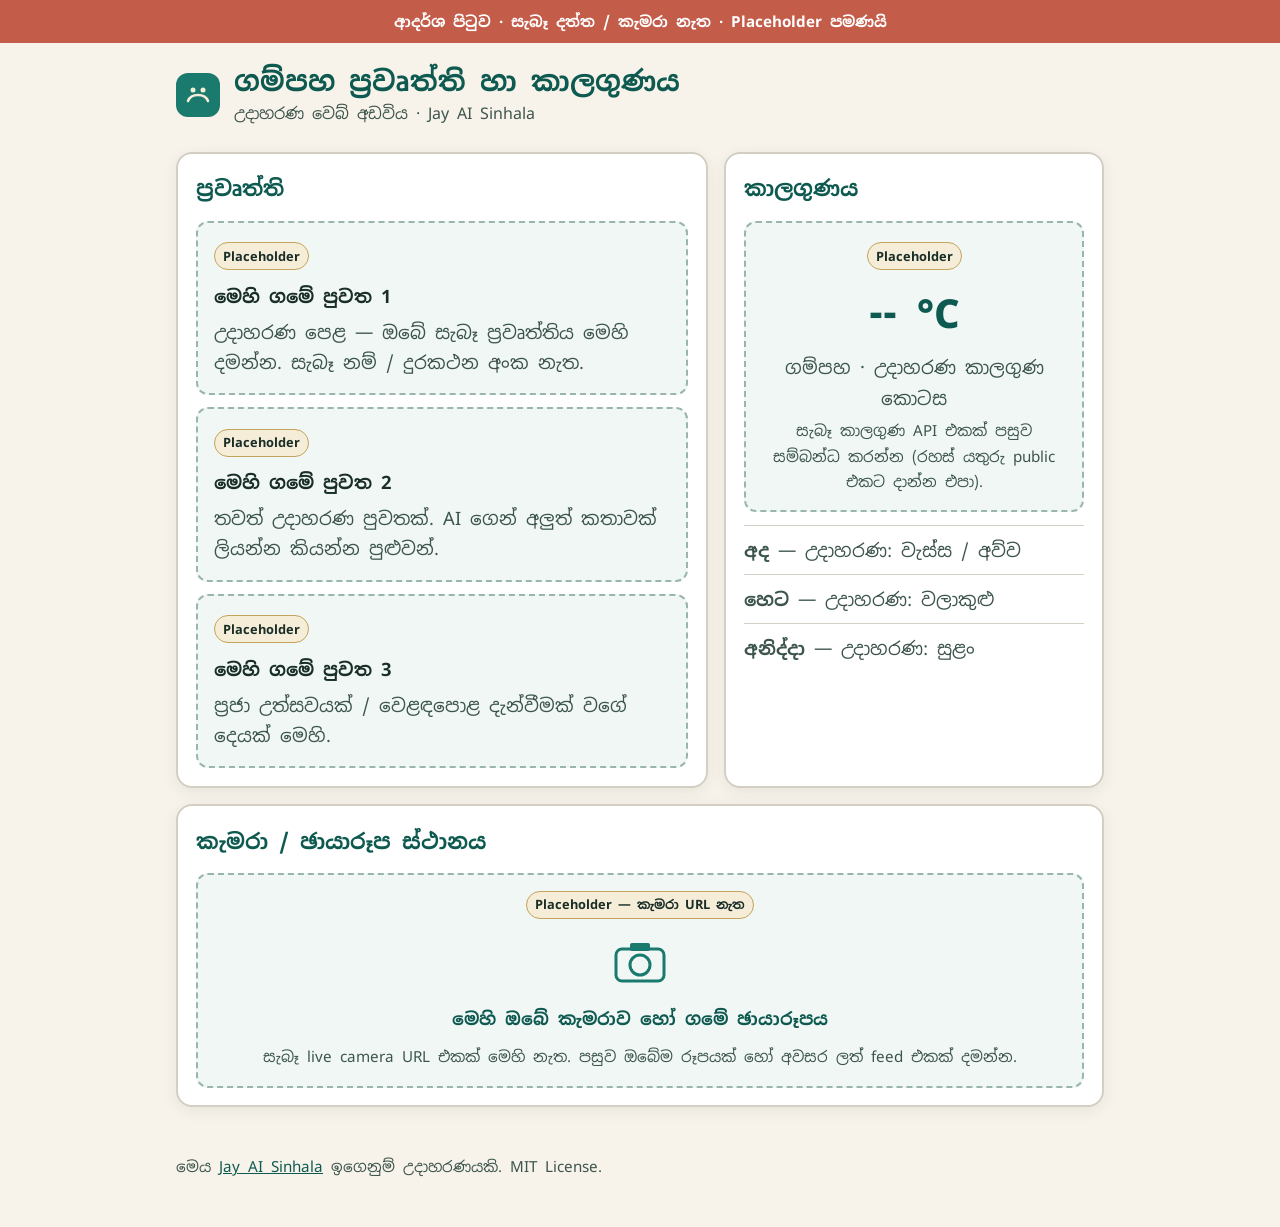
==== docs/examples/gampaha-news/index.html @ 4b72a9f9 "Add complete Sinhala static learning site for GitHub Pages Elder-friendly multi-page site (docs/) wi" ====
<!DOCTYPE html>
<html lang="si">
<head>
  <meta charset="utf-8" />
  <meta name="viewport" content="width=device-width, initial-scale=1" />
  <title>ගම්පහ ප්‍රවෘත්ති හා කාලගුණය · ආදර්ශය</title>
  <link rel="preconnect" href="https://fonts.googleapis.com" />
  <link rel="preconnect" href="https://fonts.gstatic.com" crossorigin />
  <link href="https://fonts.googleapis.com/css2?family=Noto+Sans+Sinhala:wght@400;600;700&display=swap" rel="stylesheet" />
  <link rel="stylesheet" href="style.css" />
</head>
<body>
  <div class="demo-banner">ආදර්ශ පිටුව · සැබෑ දත්ත / කැමරා නැත · Placeholder පමණයි</div>

  <header class="top">
    <div class="brand-row">
      <svg width="44" height="44" viewBox="0 0 44 44" aria-hidden="true">
        <rect width="44" height="44" rx="12" fill="#1a7a6d"/>
        <path d="M12 28c3-8 17-8 20 0" stroke="#f5edd8" stroke-width="2.5" fill="none" stroke-linecap="round"/>
        <circle cx="17" cy="17" r="2.5" fill="#f5edd8"/>
        <circle cx="27" cy="17" r="2.5" fill="#f5edd8"/>
      </svg>
      <div>
        <h1>ගම්පහ ප්‍රවෘත්ති හා කාලගුණය</h1>
        <p class="tag">උදාහරණ වෙබ් අඩවිය · Jay AI Sinhala</p>
      </div>
    </div>
  </header>

  <main class="grid">
    <section class="panel" aria-labelledby="news-title">
      <h2 id="news-title">ප්‍රවෘත්ති</h2>
      <article class="slot">
        <span class="badge">Placeholder</span>
        <h3>මෙහි ගමේ පුවත 1</h3>
        <p>උදාහරණ පෙළ — ඔබේ සැබෑ ප්‍රවෘත්තිය මෙහි දමන්න. සැබෑ නම් / දුරකථන අංක නැත.</p>
      </article>
      <article class="slot">
        <span class="badge">Placeholder</span>
        <h3>මෙහි ගමේ පුවත 2</h3>
        <p>තවත් උදාහරණ පුවතක්. AI ගෙන් අලුත් කතාවක් ලියන්න කියන්න පුළුවන්.</p>
      </article>
      <article class="slot">
        <span class="badge">Placeholder</span>
        <h3>මෙහි ගමේ පුවත 3</h3>
        <p>ප්‍රජා උත්සවයක් / වෙළඳපොළ දැන්වීමක් වගේ දෙයක් මෙහි.</p>
      </article>
    </section>

    <section class="panel" aria-labelledby="weather-title">
      <h2 id="weather-title">කාලගුණය</h2>
      <div class="slot weather">
        <span class="badge">Placeholder</span>
        <p class="temp">-- °C</p>
        <p>ගම්පහ · උදාහරණ කාලගුණ කොටස</p>
        <p class="hint">සැබෑ කාලගුණ API එකක් පසුව සම්බන්ධ කරන්න (රහස් යතුරු public එකට දාන්න එපා).</p>
      </div>
      <ul class="forecast">
        <li><strong>අද</strong> — උදාහරණ: වැස්ස / අව්ව</li>
        <li><strong>හෙට</strong> — උදාහරණ: වලාකුළු</li>
        <li><strong>අනිද්දා</strong> — උදාහරණ: සුළං</li>
      </ul>
    </section>

    <section class="panel full" aria-labelledby="cam-title">
      <h2 id="cam-title">කැමරා / ඡායාරූප ස්ථානය</h2>
      <div class="slot camera">
        <span class="badge">Placeholder — කැමරා URL නැත</span>
        <svg width="64" height="64" viewBox="0 0 64 64" aria-hidden="true">
          <rect x="8" y="18" width="48" height="32" rx="6" fill="none" stroke="#1a7a6d" stroke-width="3"/>
          <circle cx="32" cy="34" r="10" fill="none" stroke="#1a7a6d" stroke-width="3"/>
          <rect x="22" y="12" width="20" height="8" rx="2" fill="#1a7a6d"/>
        </svg>
        <p class="label">මෙහි ඔබේ කැමරාව හෝ ගමේ ඡායාරූපය</p>
        <p class="hint">සැබෑ live camera URL එකක් මෙහි නැත. පසුව ඔබේම රූපයක් හෝ අවසර ලත් feed එකක් දමන්න.</p>
      </div>
    </section>
  </main>

  <footer class="foot">
    <p>මෙය <a href="../../examples.html">Jay AI Sinhala</a> ඉගෙනුම් උදාහරණයකි. MIT License.</p>
  </footer>
</body>
</html>
---- docs/examples/gampaha-news/style.css ----
:root {
  --bg: #f7f3eb;
  --teal: #1a7a6d;
  --teal-dark: #0f5a50;
  --ink: #1a2e28;
  --soft: #3d554c;
  --card: #fff;
  --border: #d4cfc4;
  --gold: #c4a35a;
  --font: "Noto Sans Sinhala", "Iskoola Pota", system-ui, sans-serif;
}
* { box-sizing: border-box; }
body {
  margin: 0;
  font-family: var(--font);
  font-size: 1.15rem;
  line-height: 1.65;
  color: var(--ink);
  background: var(--bg);
}
.demo-banner {
  background: #c45c4a;
  color: #fff;
  text-align: center;
  font-weight: 700;
  font-size: 0.95rem;
  padding: 0.55rem 0.75rem;
}
.top {
  max-width: 960px;
  margin: 0 auto;
  padding: 1.25rem 1rem 0.5rem;
}
.brand-row {
  display: flex;
  gap: 0.85rem;
  align-items: center;
}
.top h1 {
  margin: 0;
  font-size: clamp(1.35rem, 3.5vw, 1.75rem);
  color: var(--teal-dark);
  line-height: 1.3;
}
.tag { margin: 0.15rem 0 0; color: var(--soft); font-size: 1rem; }

.grid {
  max-width: 960px;
  margin: 0 auto;
  padding: 1rem;
  display: grid;
  grid-template-columns: 1.4fr 1fr;
  gap: 1rem;
}
@media (max-width: 720px) {
  .grid { grid-template-columns: 1fr; }
}
.panel {
  background: var(--card);
  border: 2px solid var(--border);
  border-radius: 16px;
  padding: 1.1rem;
  box-shadow: 0 4px 16px rgba(26,46,40,0.07);
}
.panel.full { grid-column: 1 / -1; }
.panel h2 {
  margin: 0 0 0.85rem;
  color: var(--teal-dark);
  font-size: 1.35rem;
}
.slot {
  position: relative;
  background: #f0f7f5;
  border: 2px dashed #9ab5ae;
  border-radius: 12px;
  padding: 1rem;
  margin-bottom: 0.75rem;
}
.slot:last-child { margin-bottom: 0; }
.badge {
  display: inline-block;
  background: #f5edd8;
  color: var(--ink);
  border: 1px solid var(--gold);
  font-size: 0.8rem;
  font-weight: 700;
  padding: 0.15rem 0.5rem;
  border-radius: 999px;
  margin-bottom: 0.4rem;
}
.slot h3 { margin: 0.25rem 0; font-size: 1.15rem; }
.slot p { margin: 0.35rem 0 0; color: var(--soft); }
.weather { text-align: center; }
.temp {
  font-size: 2.5rem !important;
  font-weight: 800;
  color: var(--teal-dark) !important;
  margin: 0.25rem 0 !important;
}
.hint { font-size: 0.95rem; }
.forecast {
  list-style: none;
  margin: 0.85rem 0 0;
  padding: 0;
}
.forecast li {
  padding: 0.55rem 0;
  border-top: 1px solid var(--border);
  color: var(--soft);
}
.camera {
  min-height: 180px;
  display: flex;
  flex-direction: column;
  align-items: center;
  justify-content: center;
  text-align: center;
  gap: 0.35rem;
}
.camera .label {
  font-weight: 700;
  color: var(--teal-dark);
  font-size: 1.1rem;
  margin: 0.25rem 0 0 !important;
}
.foot {
  max-width: 960px;
  margin: 0 auto;
  padding: 1rem 1rem 2rem;
  color: var(--soft);
  font-size: 0.95rem;
}
.foot a { color: var(--teal-dark); }
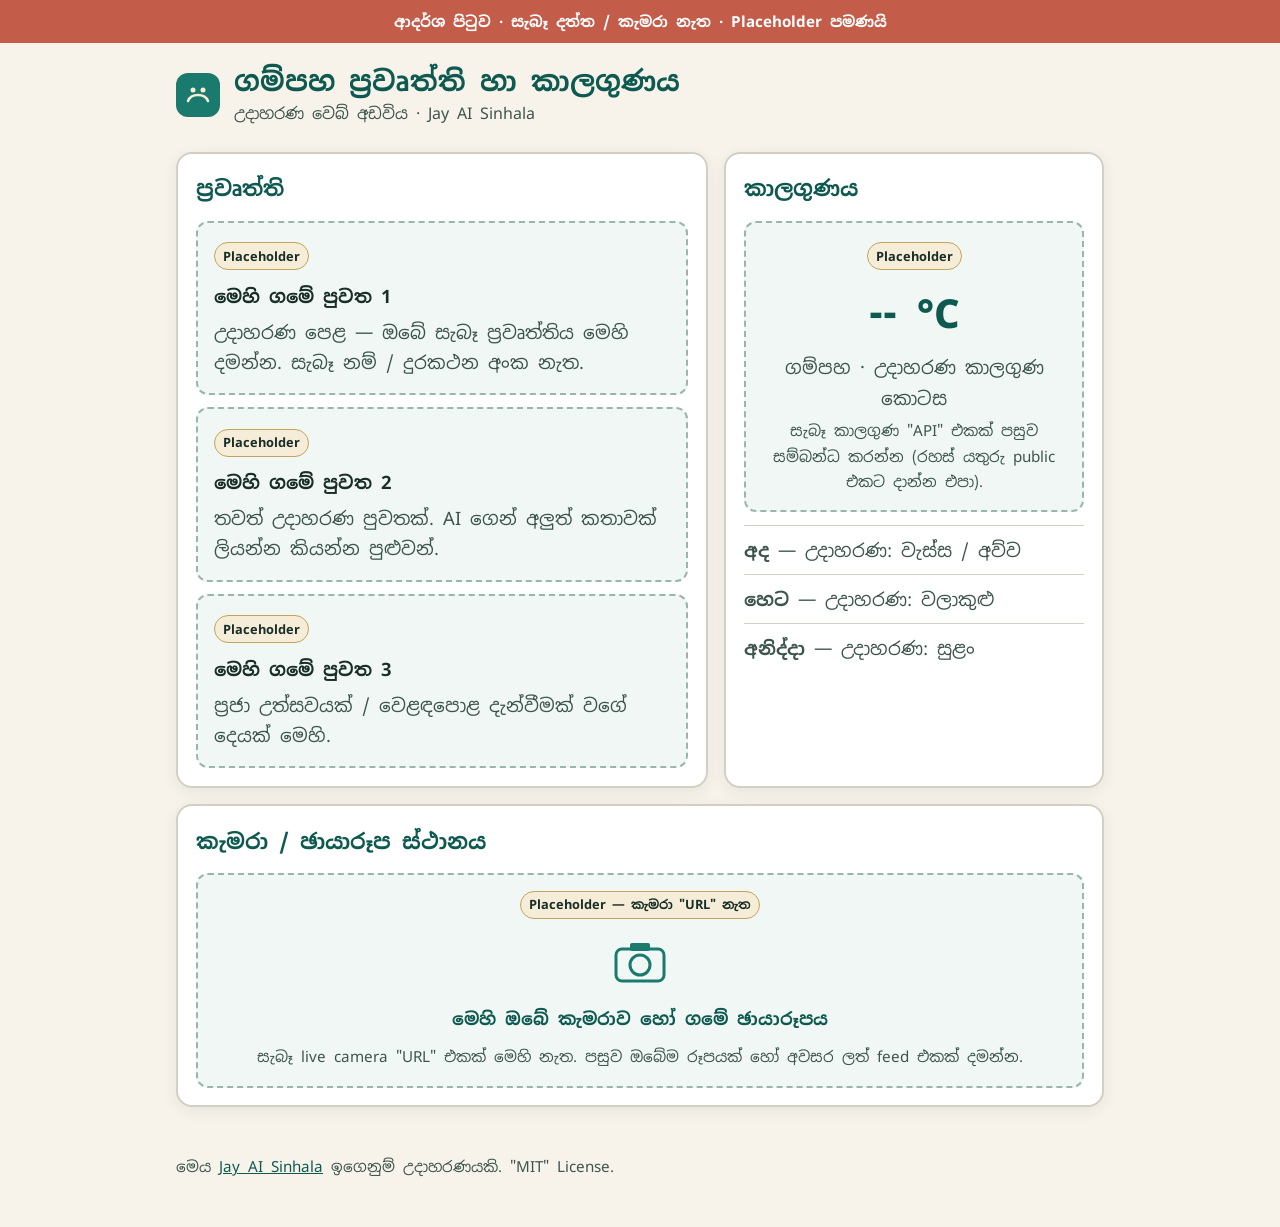
==== commit ab59cf98: "Quote English tech terms with Sinhala glosses; add Dilu listen audio Wrap foreign terms like "GitHub" ====
--- a/docs/examples/gampaha-news/index.html
+++ b/docs/examples/gampaha-news/index.html
@@ -53,7 +53,7 @@
         <span class="badge">Placeholder</span>
         <p class="temp">-- °C</p>
         <p>ගම්පහ · උදාහරණ කාලගුණ කොටස</p>
-        <p class="hint">සැබෑ කාලගුණ API එකක් පසුව සම්බන්ධ කරන්න (රහස් යතුරු public එකට දාන්න එපා).</p>
+        <p class="hint">සැබෑ කාලගුණ "API" එකක් පසුව සම්බන්ධ කරන්න (රහස් යතුරු public එකට දාන්න එපා).</p>
       </div>
       <ul class="forecast">
         <li><strong>අද</strong> — උදාහරණ: වැස්ස / අව්ව</li>
@@ -65,20 +65,20 @@
     <section class="panel full" aria-labelledby="cam-title">
       <h2 id="cam-title">කැමරා / ඡායාරූප ස්ථානය</h2>
       <div class="slot camera">
-        <span class="badge">Placeholder — කැමරා URL නැත</span>
+        <span class="badge">Placeholder — කැමරා "URL" නැත</span>
         <svg width="64" height="64" viewBox="0 0 64 64" aria-hidden="true">
           <rect x="8" y="18" width="48" height="32" rx="6" fill="none" stroke="#1a7a6d" stroke-width="3"/>
           <circle cx="32" cy="34" r="10" fill="none" stroke="#1a7a6d" stroke-width="3"/>
           <rect x="22" y="12" width="20" height="8" rx="2" fill="#1a7a6d"/>
         </svg>
         <p class="label">මෙහි ඔබේ කැමරාව හෝ ගමේ ඡායාරූපය</p>
-        <p class="hint">සැබෑ live camera URL එකක් මෙහි නැත. පසුව ඔබේම රූපයක් හෝ අවසර ලත් feed එකක් දමන්න.</p>
+        <p class="hint">සැබෑ live camera "URL" එකක් මෙහි නැත. පසුව ඔබේම රූපයක් හෝ අවසර ලත් feed එකක් දමන්න.</p>
       </div>
     </section>
   </main>
 
   <footer class="foot">
-    <p>මෙය <a href="../../examples.html">Jay AI Sinhala</a> ඉගෙනුම් උදාහරණයකි. MIT License.</p>
+    <p>මෙය <a href="../../examples.html">Jay AI Sinhala</a> ඉගෙනුම් උදාහරණයකි. "MIT" License.</p>
   </footer>
 </body>
 </html>
